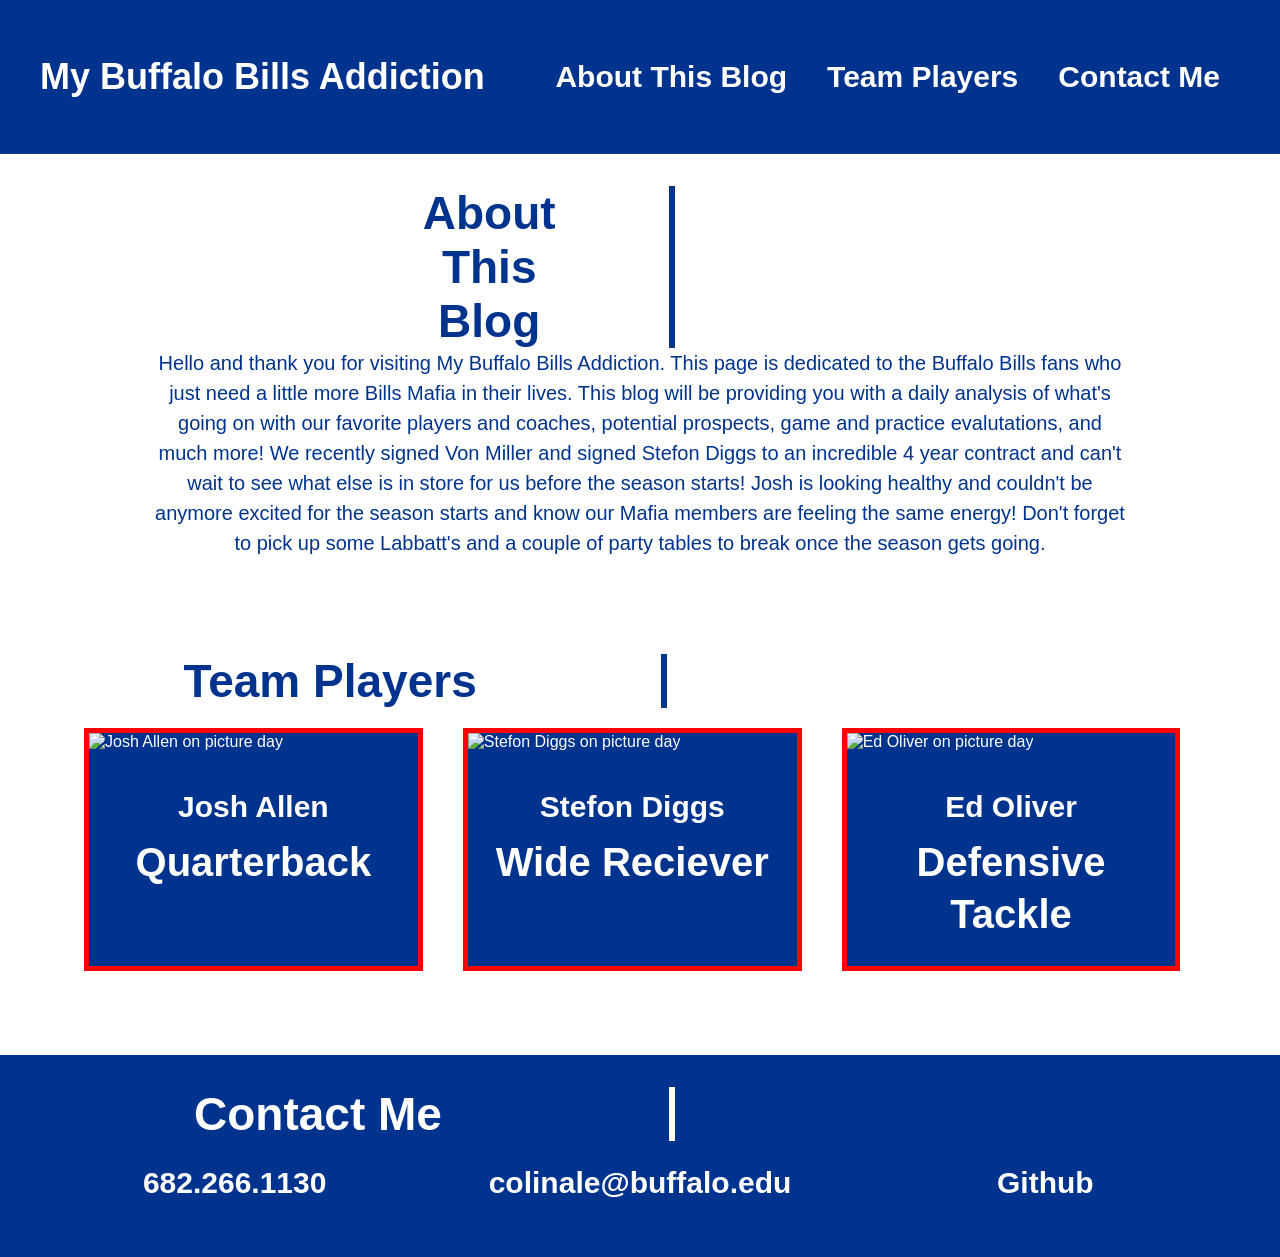
==== index.html @ 85e6dcff "working on flexbox words and image alignment" ====
<!DOCTYPE html>
<html>
  <head>
    <title>Josh Allen is the real GOAT</title>
    <meta charset="UTF-8" />
    <meta name="viewport" content="width=device-width, initial-scale=1" />
    <link rel="stylesheet" type="text/css" href="./assets/css/style.css" />
  </head>

  <body>
    <header style="display: flex; align-items: center">
      <h1>My Buffalo Bills Addiction</h1>
      <div style="margin-left: auto; display: flex">
      <h2 class="heading-elements">About This Blog</h2>
      <h2 class="heading-elements">Team Players</h2>
      <h2 class="heading-elements">Contact Me</h2>
      </div>
    </header>

    <section id="introduction" class="intro">
      <div class="flex-row">
        <h2 class="section-title primary-border">
          About This Blog
        </h2>
      </div>
      <div class="summary">
        <p>
          Hello and thank you for visiting My Buffalo Bills Addiction. This page is dedicated to the Buffalo Bills fans who
        just need a little more Bills Mafia in their lives. This blog will be providing you with a daily analysis of what's
        going on with our favorite players and coaches, potential prospects, game and practice evalutations, and much more!
        We recently signed Von Miller and signed  Stefon Diggs to an incredible 4 year contract and can't wait to see what else
        is in store for us before the season starts! Josh is looking healthy and couldn't be anymore excited for the season
        starts and know our Mafia members are feeling the same energy! Don't forget to pick up some Labbatt's and a couple of
        party tables to break once the season gets going.
        </p>
      </div>
    </section>

    <!-- "Buffalo Bills Players" -->
    <section class="wrapper">
    <section id="Team Players">
      <div class="flex-row">
        <h2 class="section-title primary-border">
          Team Players
        </h2>
      </div>

      <div class="players">
        <article class="player">
          <img src="./assets/images/Josh-Allen.webp" alt="Josh Allen on picture day" />
          <div class="player-bio">
            <h3 class="player-name">Josh Allen</h3>
            <h4 class="player-role">Quarterback</h4>
          </div>
        </article>

        <article class="player">
          <img src="./assets/images/Stefon-Diggs.webp" alt="Stefon Diggs on picture day" />
          <div class="player-bio">
            <h3 class="player-name">Stefon Diggs</h3>
            <h4 class="tplayer-role">Wide Reciever</h4>
            </div>
        </article>

        <article class="player">
          <img src="./assets/images/Ed-Oliver.webp" alt="Ed Oliver on picture day" />
          <div class="player-bio">
            <h3 class="player-name">Ed Oliver</h3>
            <h4 class="player-role">Defensive Tackle</h4>
          </div>
        </article>
      </div>
    </section>
  </section>
    <!-- Contact information at bottom of screen-->
    <section id="contact-me" class="contact">
      <div class="flex-row">
        <h2 class="section-title secondary-border">
          Contact Me
        </h2>
      </div>

    <footer></footer> 
      <div class="contact-info">
        <div>
          <h3>682.266.1130</h3>
        </div>
        <div>
          <h3>colinale@buffalo.edu</h3>
        </div>
        <div>
          <h3>Github</h3>
        </div>
      </div>
    </section>
    </footer> 
  </body>
</html>
---- assets/css/style.css ----
h1{
  font-size: 2.5rem;
  margin-bottom: 10px;
  font-size: 50px
}

h2{
  font-size: 30px;
}

h3{
  font-size: 30px;
  font-family: sans-serif;
  text-align: center;
  margin-top: 10px;
  margin-bottom: 10px;
}

header {
  padding: 40px;
  text-align: left;
  background: #00338d;
  color: #fff;
}

.heading-elements{
  margin:20px;
  justify-content: flex-end;
}

h4{
  font-size: 40px;
  text-align: center;
}

:root {
  --primary-color: #fff;
  --secondary-color: #00338d;
  --tertiary-color: #00338d;
}

* {
  box-sizing: border-box;
  margin: 0;
  padding: 0;
}

body {
  font-family: sans-serif;
}

header h1 {
  font-weight: bold;
  margin: 0;
  font-size: 36px;
  color: white;
}

section {
  padding: 32px;
}

#introduction{
  display: flex;
  flex-wrap: wrap;
  justify-content: center;
}

.wrapper{
  display: flex;
  flex-wrap:wrap;
}

.summary{
  flex-grow: 1;
}
.section-title {
  font-size: 46px;
    border-right: 6px solid;
    color: #00338D;
    padding-right: 100px;
    text-align: center;
    margin: 0 35px;
    width: 50%;
}

.intro p {
  line-height: 1.5;
  color: #00338D;
  width: 80%;
  margin: 0 auto;
  font-size: 20px;
  text-align: center;
}

.players {
  width: 100%;
  margin: 0 auto;
  flex-grow: 1;
  display: flex;
  flex-wrap: wrap;
  justify-content: space-around;
}

.player {
  margin: 20px;
  flex: 1;
  background: var(--secondary-color);
  color: var(--primary-color);
  border: solid red 5px;
}

.player img {
  width: 100%;
}

.player-bio {
  padding: 26px;
  line-height: 1.3;
}

.player-bio h3 {
  font-size: 30px;
}

.contact {
  background: #00338D;
}

.contact h2 {
  color: white;
}

.contact-info {
  display: flex;
  justify-content: space-between;
  flex-wrap: wrap;
}

.contact-info > * {
  flex: 1;
  margin: 15px;
}

.contact-info div {
  color: white;
}

@media screen and (max-width: 980px) {
  header {
    padding-bottom: 0;
    justify-content: center;
    position: relative;
  }

  header h1 {
    width: 100%;
    text-align: center;
  }
}

/* Tablet Screen Size */
@media screen and (max-width: 768px) {
  section {
    padding: 30px 15px;
  }
  .section-title{
    border-right: 0px;
    border-bottom: 6px solid;
    padding-bottom: 100px;
    margin: 35px 0px;
    width: 100%;
    padding-right: 0px;
  }
}

/* Phone screen size */
@media screen and (max-width: 575px) {
  .hero-form button {
    width: 100%;
  }

  .section-title {
    width: 95%;
  }

  .intro p {
    width: 100%;
  }

  .trainer {
    flex: 0 100%;
  }

  .contact-info > * {
    flex: 0 100%;
  }
}
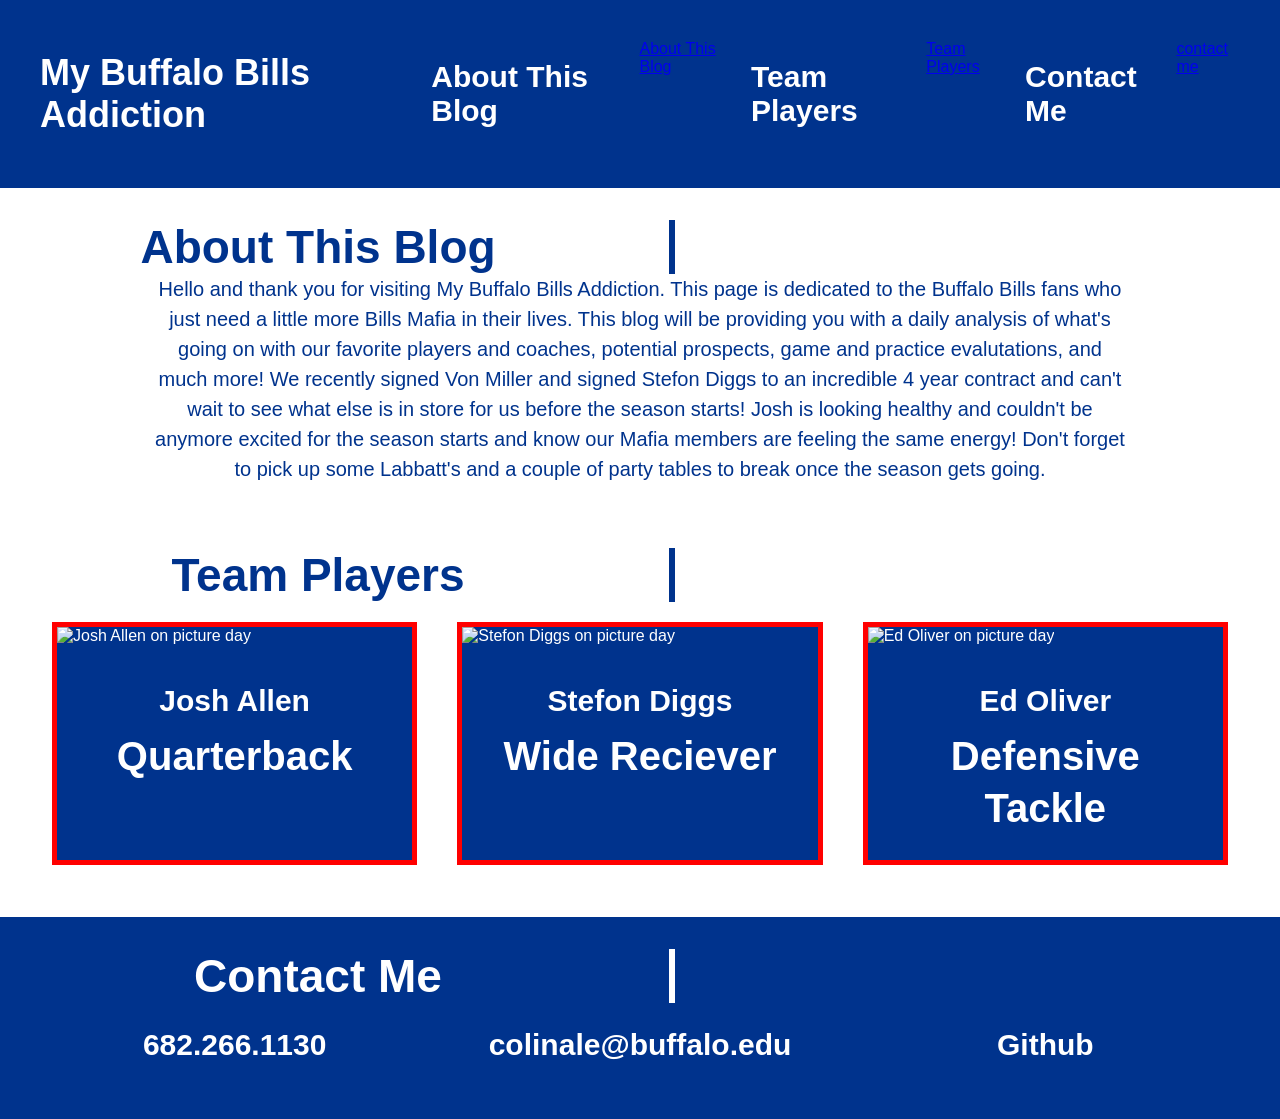
==== commit e605eb44: "updating url links" ====
--- a/index.html
+++ b/index.html
@@ -8,22 +8,26 @@
   </head>
 
   <body>
+    <!-- Header -->
     <header style="display: flex; align-items: center">
       <h1>My Buffalo Bills Addiction</h1>
       <div style="margin-left: auto; display: flex">
       <h2 class="heading-elements">About This Blog</h2>
+        <a href="about-this-blog">About This Blog</a>
       <h2 class="heading-elements">Team Players</h2>
+        <a href="team-players">Team Players</a>
       <h2 class="heading-elements">Contact Me</h2>
+        <a href="contact-me">contact me</a>
       </div>
     </header>
 
-    <section id="introduction" class="intro">
+    <section id="about-this-blog" class="intro">
       <div class="flex-row">
         <h2 class="section-title primary-border">
           About This Blog
         </h2>
       </div>
-      <div class="summary">
+      <div class="flex-row">
         <p>
           Hello and thank you for visiting My Buffalo Bills Addiction. This page is dedicated to the Buffalo Bills fans who
         just need a little more Bills Mafia in their lives. This blog will be providing you with a daily analysis of what's
@@ -35,10 +39,10 @@
         </p>
       </div>
     </section>
+    <!-- end "what we do" -->
 
     <!-- "Buffalo Bills Players" -->
-    <section class="wrapper">
-    <section id="Team Players">
+    <section id="team-players">
       <div class="flex-row">
         <h2 class="section-title primary-border">
           Team Players
@@ -60,7 +64,7 @@
             <h3 class="player-name">Stefon Diggs</h3>
             <h4 class="tplayer-role">Wide Reciever</h4>
             </div>
-        </article>
+          </article>
 
         <article class="player">
           <img src="./assets/images/Ed-Oliver.webp" alt="Ed Oliver on picture day" />
@@ -71,8 +75,7 @@
         </article>
       </div>
     </section>
-  </section>
-    <!-- Contact information at bottom of screen-->
+
     <section id="contact-me" class="contact">
       <div class="flex-row">
         <h2 class="section-title secondary-border">
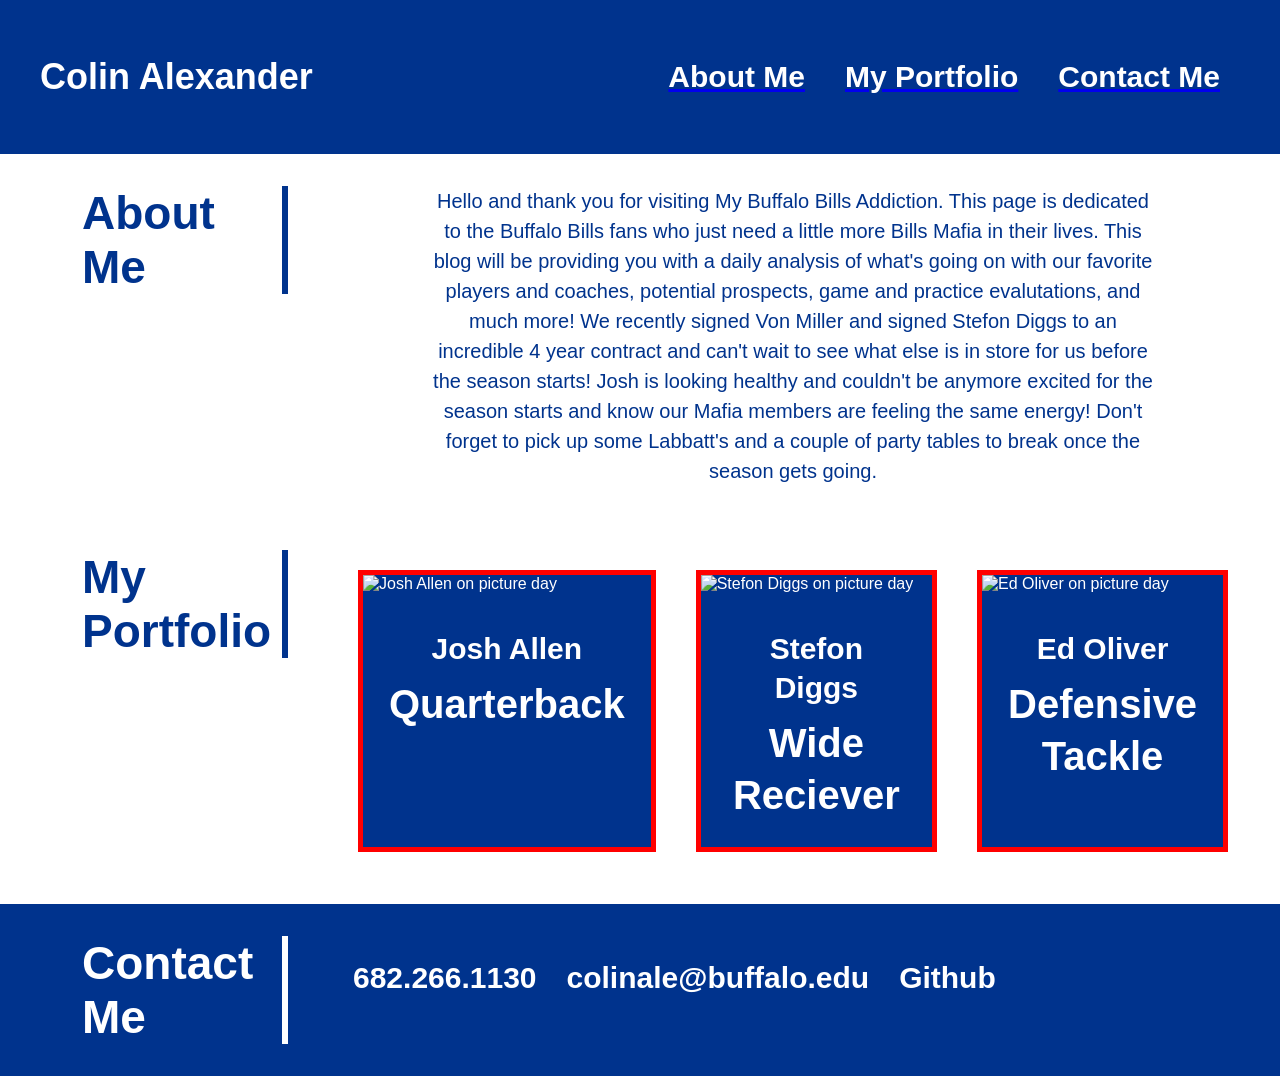
==== commit b22be732: "updated text alignment of subheadings and added hyperlinks" ====
--- a/index.html
+++ b/index.html
@@ -1,7 +1,7 @@
 <!DOCTYPE html>
 <html>
   <head>
-    <title>Josh Allen is the real GOAT</title>
+    <title>Welcome to my portfolio</title>
     <meta charset="UTF-8" />
     <meta name="viewport" content="width=device-width, initial-scale=1" />
     <link rel="stylesheet" type="text/css" href="./assets/css/style.css" />
@@ -10,24 +10,21 @@
   <body>
     <!-- Header -->
     <header style="display: flex; align-items: center">
-      <h1>My Buffalo Bills Addiction</h1>
+      <h1>Colin Alexander</h1>
       <div style="margin-left: auto; display: flex">
-      <h2 class="heading-elements">About This Blog</h2>
-        <a href="about-this-blog">About This Blog</a>
-      <h2 class="heading-elements">Team Players</h2>
-        <a href="team-players">Team Players</a>
-      <h2 class="heading-elements">Contact Me</h2>
-        <a href="contact-me">contact me</a>
+        <a href="#about-this-blog"> <h2 class="heading-elements">About Me</h2></a>
+        <a href="#team-players"> <h2 class="heading-elements">My Portfolio</h2></a>
+        <a href="#contact-me"> <h2 class="heading-elements">Contact Me</h2></a>
       </div>
     </header>
 
     <section id="about-this-blog" class="intro">
-      <div class="flex-row">
+      <div class="flex-col">
         <h2 class="section-title primary-border">
-          About This Blog
+          About Me
         </h2>
       </div>
-      <div class="flex-row">
+      <div class="flex-col">
         <p>
           Hello and thank you for visiting My Buffalo Bills Addiction. This page is dedicated to the Buffalo Bills fans who
         just need a little more Bills Mafia in their lives. This blog will be providing you with a daily analysis of what's
@@ -42,10 +39,10 @@
     <!-- end "what we do" -->
 
     <!-- "Buffalo Bills Players" -->
-    <section id="team-players">
-      <div class="flex-row">
+    <section id="team-players" class="intro">
+      <div class="flex-col">
         <h2 class="section-title primary-border">
-          Team Players
+          My Portfolio
         </h2>
       </div>
 
@@ -77,7 +74,7 @@
     </section>
 
     <section id="contact-me" class="contact">
-      <div class="flex-row">
+      <div class="flex-col">
         <h2 class="section-title secondary-border">
           Contact Me
         </h2>
--- a/assets/css/style.css
+++ b/assets/css/style.css
@@ -1,3 +1,8 @@
+/*  section intro */
+.intro{
+  display: flex;
+}
+
 h1{
   font-size: 2.5rem;
   margin-bottom: 10px;
@@ -16,6 +21,7 @@
   margin-bottom: 10px;
 }
 
+/* header start */
 header {
   padding: 40px;
   text-align: left;
@@ -26,8 +32,10 @@
 .heading-elements{
   margin:20px;
   justify-content: flex-end;
-}
-
+  color: white
+}
+
+/* header end */
 h4{
   font-size: 40px;
   text-align: center;
@@ -78,10 +86,9 @@
   font-size: 46px;
     border-right: 6px solid;
     color: #00338D;
-    padding-right: 100px;
-    text-align: center;
-    margin: 0 35px;
-    width: 50%;
+    padding-right: 200px;
+    margin: 0 50px;
+    width: 200px;
 }
 
 .intro p {
@@ -125,6 +132,7 @@
 
 .contact {
   background: #00338D;
+  display: flex
 }
 
 .contact h2 {
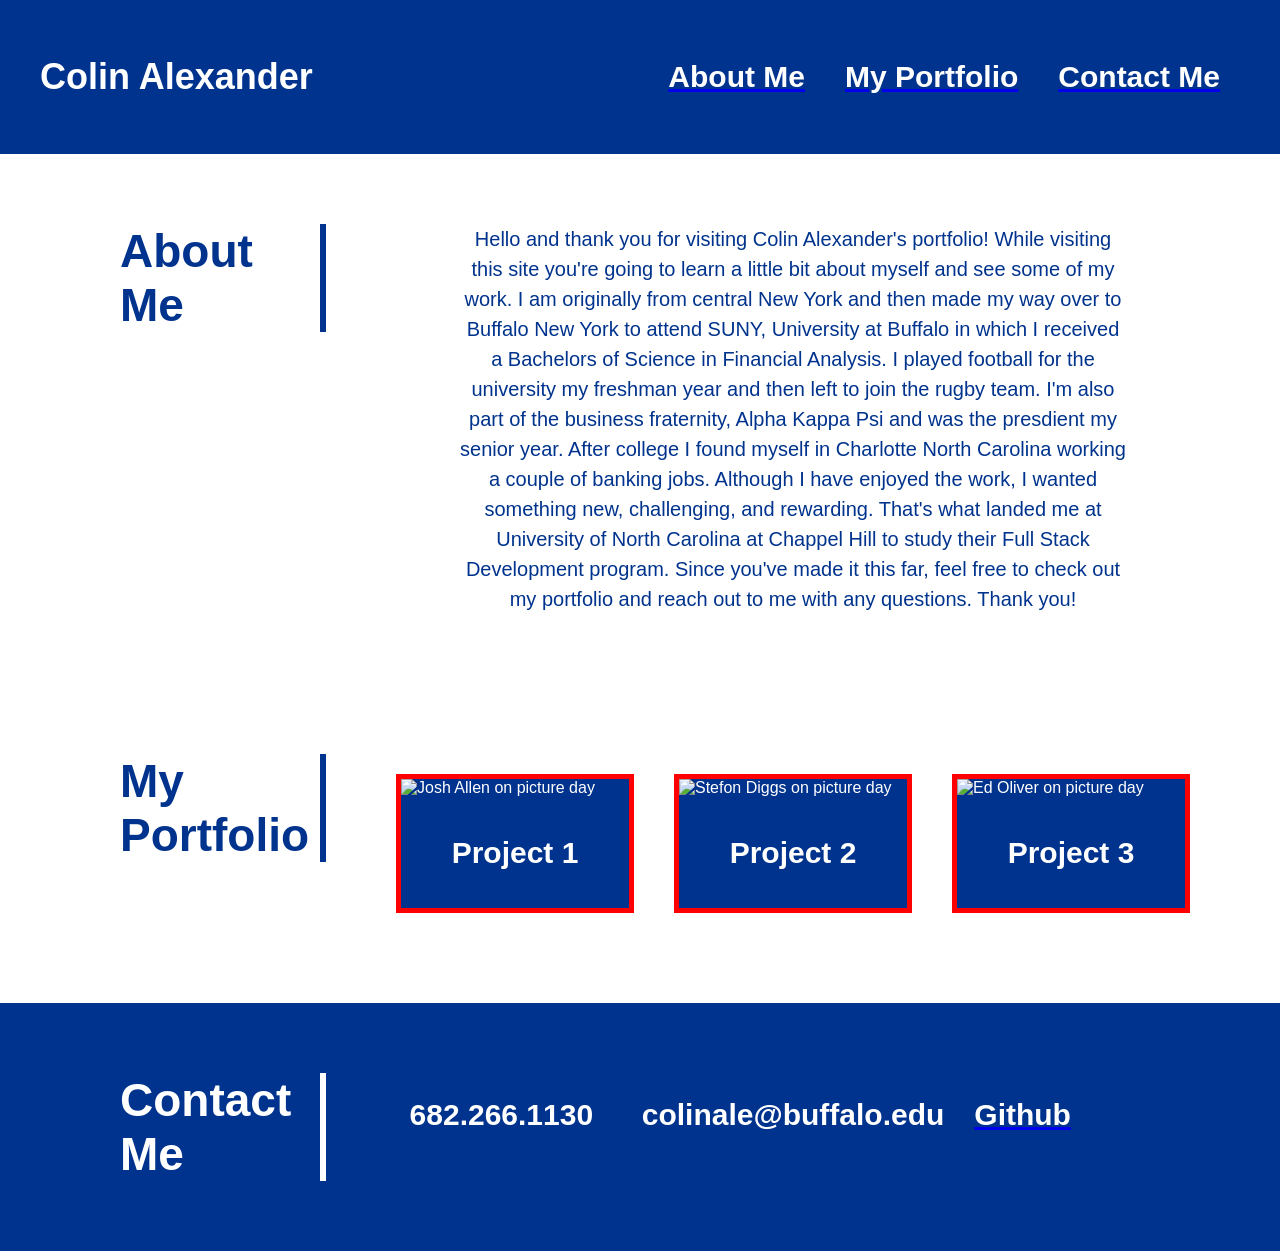
==== commit b4508ce6: "changed images" ====
--- a/index.html
+++ b/index.html
@@ -26,13 +26,15 @@
       </div>
       <div class="flex-col">
         <p>
-          Hello and thank you for visiting My Buffalo Bills Addiction. This page is dedicated to the Buffalo Bills fans who
-        just need a little more Bills Mafia in their lives. This blog will be providing you with a daily analysis of what's
-        going on with our favorite players and coaches, potential prospects, game and practice evalutations, and much more!
-        We recently signed Von Miller and signed  Stefon Diggs to an incredible 4 year contract and can't wait to see what else
-        is in store for us before the season starts! Josh is looking healthy and couldn't be anymore excited for the season
-        starts and know our Mafia members are feeling the same energy! Don't forget to pick up some Labbatt's and a couple of
-        party tables to break once the season gets going.
+          Hello and thank you for visiting Colin Alexander's portfolio! While visiting this site you're going to learn a little bit 
+          about myself and see some of my work. I am originally from central New York and then made my way over to Buffalo New York
+          to attend SUNY, University at Buffalo in which I received a Bachelors of Science in Financial Analysis. I played football
+          for the university my freshman year and then left to join the rugby team. I'm also part of the business fraternity, Alpha
+          Kappa Psi and was the presdient my senior year. After college I found myself in Charlotte North Carolina working a couple of
+          banking jobs. Although I have enjoyed the work, I wanted something new, challenging, and rewarding. That's what landed me
+          at University of North Carolina at Chappel Hill to study their Full Stack Development program. Since you've made it this far,
+          feel free to check out my portfolio and reach out to me with any questions. Thank you!
+
         </p>
       </div>
     </section>
@@ -48,26 +50,23 @@
 
       <div class="players">
         <article class="player">
-          <img src="./assets/images/Josh-Allen.webp" alt="Josh Allen on picture day" />
+          <img src="./assets/images/blue-image.webp" alt="Josh Allen on picture day" />
           <div class="player-bio">
-            <h3 class="player-name">Josh Allen</h3>
-            <h4 class="player-role">Quarterback</h4>
+            <h3 class="player-name">Project 1</h3>
           </div>
         </article>
 
         <article class="player">
-          <img src="./assets/images/Stefon-Diggs.webp" alt="Stefon Diggs on picture day" />
+          <img src="./assets/images/flame-picture.jpeg" alt="Stefon Diggs on picture day" />
           <div class="player-bio">
-            <h3 class="player-name">Stefon Diggs</h3>
-            <h4 class="tplayer-role">Wide Reciever</h4>
+            <h3 class="player-name">Project 2</h3>
             </div>
           </article>
 
         <article class="player">
-          <img src="./assets/images/Ed-Oliver.webp" alt="Ed Oliver on picture day" />
+          <img src="./assets/images/green-image.webp" alt="Ed Oliver on picture day" />
           <div class="player-bio">
-            <h3 class="player-name">Ed Oliver</h3>
-            <h4 class="player-role">Defensive Tackle</h4>
+            <h3 class="player-name">Project 3</h3>
           </div>
         </article>
       </div>
@@ -80,7 +79,7 @@
         </h2>
       </div>
 
-    <footer></footer> 
+    <footer>
       <div class="contact-info">
         <div>
           <h3>682.266.1130</h3>
@@ -89,10 +88,10 @@
           <h3>colinale@buffalo.edu</h3>
         </div>
         <div>
-          <h3>Github</h3>
+          <a href="https://github.com/colinale?tab=repositories"><h3 class="contact-info">Github</h3></a>
         </div>
       </div>
-    </section>
-    </footer> 
+    </footer>
+  </section>
   </body>
 </html>
--- a/assets/css/style.css
+++ b/assets/css/style.css
@@ -65,7 +65,7 @@
 }
 
 section {
-  padding: 32px;
+  padding: 70px;
 }
 
 #introduction{
@@ -143,6 +143,7 @@
   display: flex;
   justify-content: space-between;
   flex-wrap: wrap;
+  color: white;
 }
 
 .contact-info > * {
@@ -205,3 +206,6 @@
   }
 }
 
+footer{
+  width:100vw;
+}
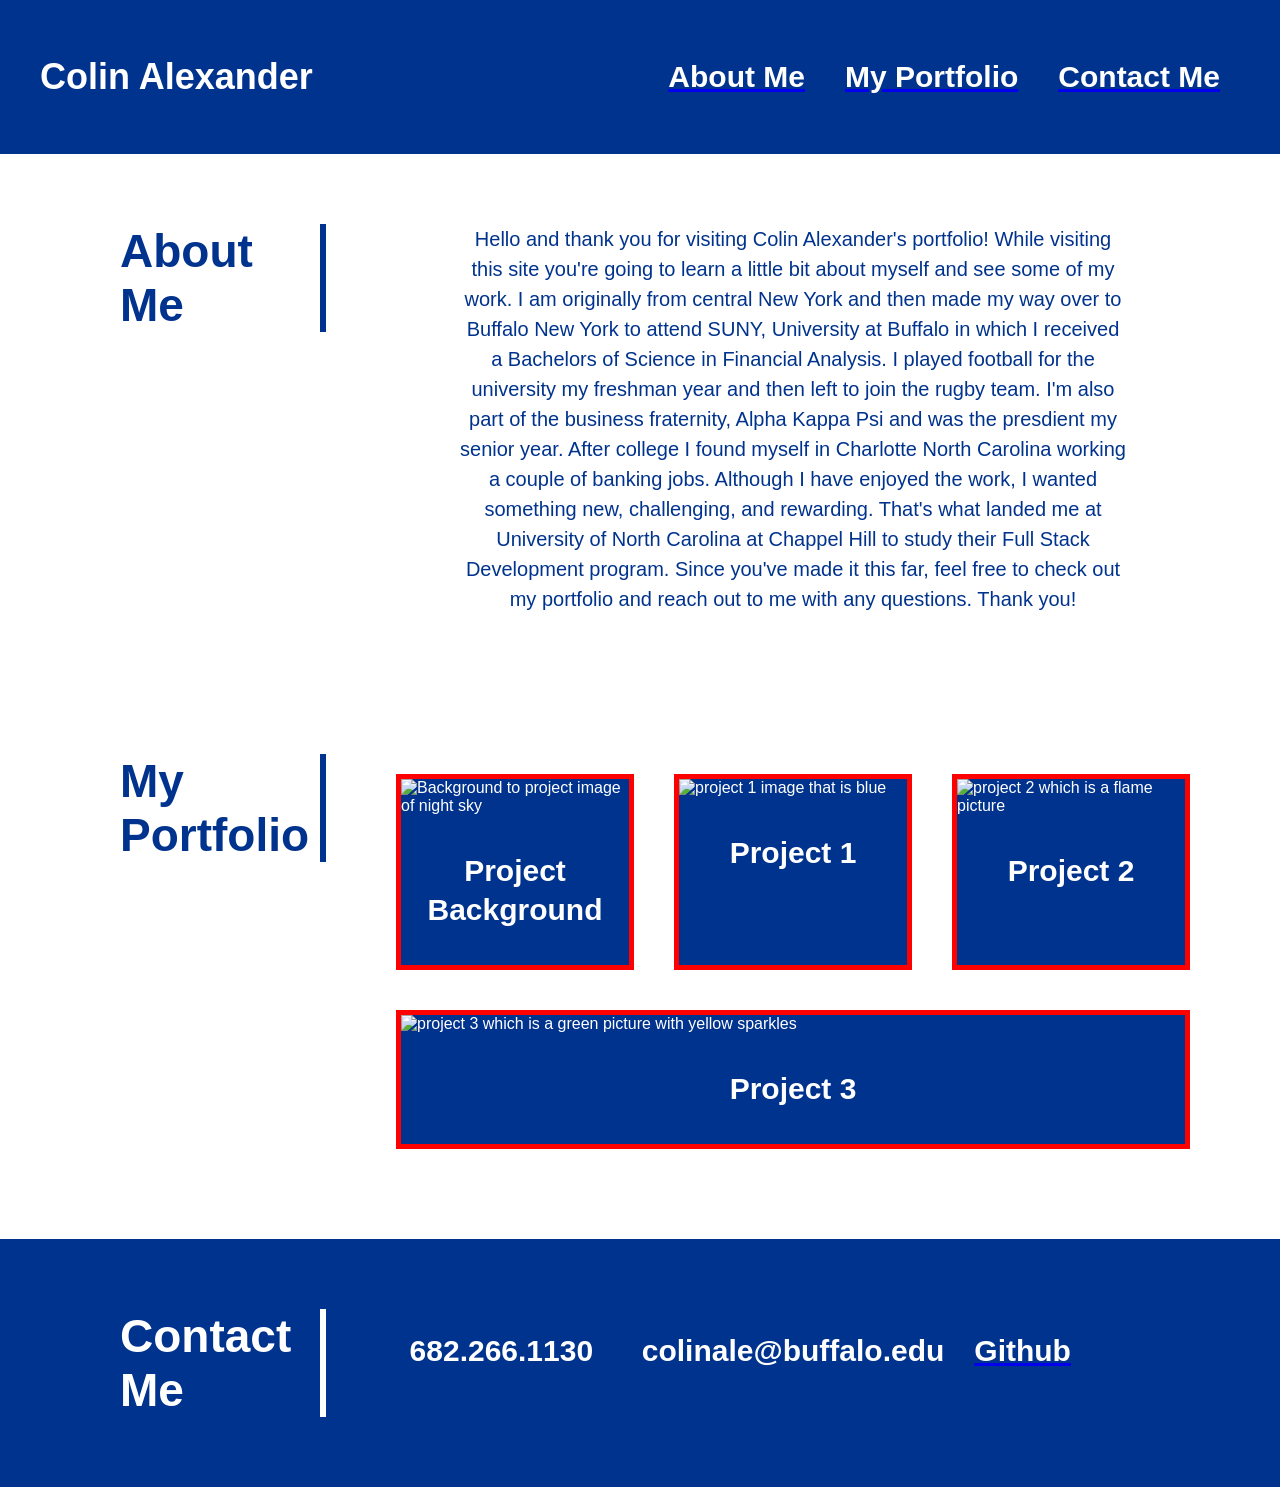
==== commit f5c75f62: "flexing images" ====
--- a/index.html
+++ b/index.html
@@ -49,22 +49,29 @@
       </div>
 
       <div class="players">
+        <article class="background-image">
+          <img src="./assets/images/main-wallpaper.png" alt="Background to project image of night sky" />
+          <div class="player-bio">
+            <h3 class="player-name">Project Background</h3>
+          </div>
+        </article>
+
         <article class="player">
-          <img src="./assets/images/blue-image.webp" alt="Josh Allen on picture day" />
+          <img src="./assets/images/blue-image.webp" alt="project 1 image that is blue" />
           <div class="player-bio">
             <h3 class="player-name">Project 1</h3>
           </div>
         </article>
 
         <article class="player">
-          <img src="./assets/images/flame-picture.jpeg" alt="Stefon Diggs on picture day" />
+          <img src="./assets/images/flame-picture.jpeg" alt="project 2 which is a flame picture" />
           <div class="player-bio">
             <h3 class="player-name">Project 2</h3>
             </div>
           </article>
 
         <article class="player">
-          <img src="./assets/images/green-image.webp" alt="Ed Oliver on picture day" />
+          <img src="./assets/images/green-image.webp" alt="project 3 which is a green picture with yellow sparkles" />
           <div class="player-bio">
             <h3 class="player-name">Project 3</h3>
           </div>
--- a/assets/css/style.css
+++ b/assets/css/style.css
@@ -100,6 +100,23 @@
   text-align: center;
 }
 
+.background-image{
+  width:auto;
+  margin: 0 auto;
+  flex-grow: 1;
+  display: flex;
+  flex-wrap: wrap;
+  justify-content: space-around;
+}
+
+.background-image{
+  margin: 20px;
+  flex: 1;
+  background: #00338D;
+  color: white;
+  border:solid red 5px;
+}
+
 .players {
   width: 100%;
   margin: 0 auto;
@@ -112,8 +129,8 @@
 .player {
   margin: 20px;
   flex: 1;
-  background: var(--secondary-color);
-  color: var(--primary-color);
+  background: #00338d;
+  color: white;
   border: solid red 5px;
 }
 
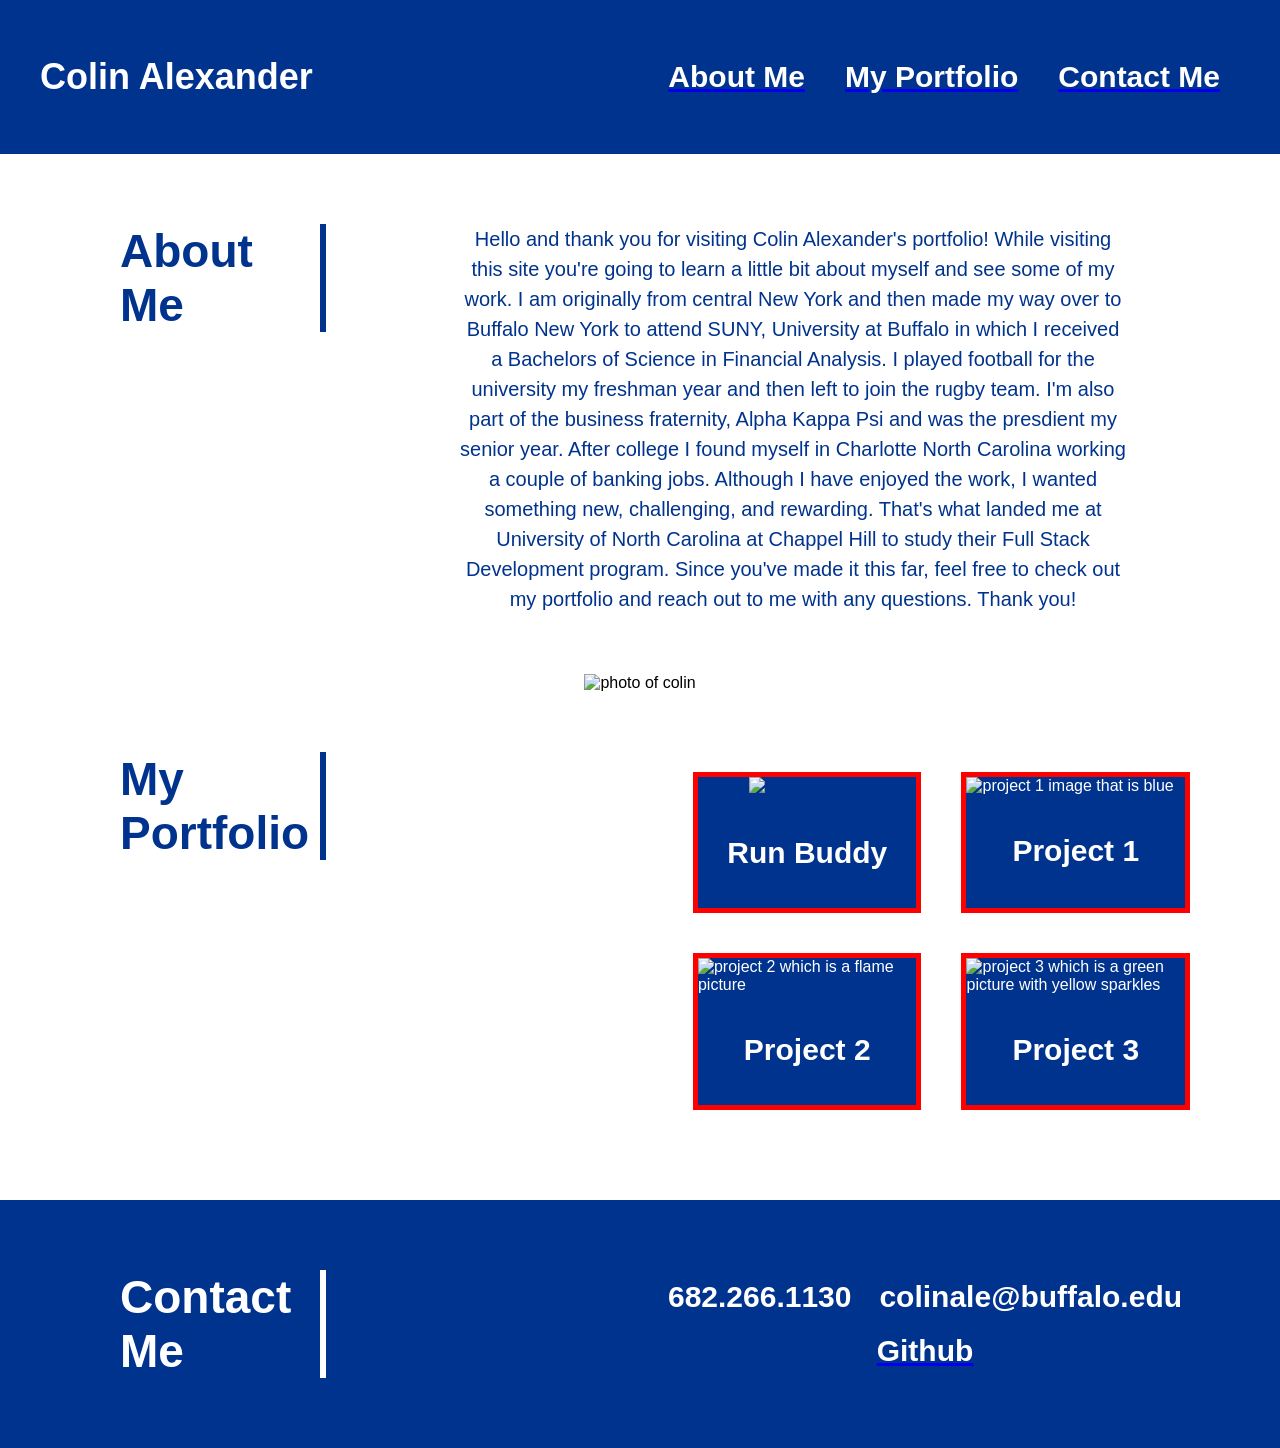
==== commit 82e7ac2d: "Added run buddy link and self picture" ====
--- a/index.html
+++ b/index.html
@@ -18,13 +18,14 @@
       </div>
     </header>
 
+    <!-- This section is about this blog where it talks about who I am-->
     <section id="about-this-blog" class="intro">
-      <div class="flex-col">
+      <div class="flex">
         <h2 class="section-title primary-border">
           About Me
         </h2>
       </div>
-      <div class="flex-col">
+      <div class="flex">
         <p>
           Hello and thank you for visiting Colin Alexander's portfolio! While visiting this site you're going to learn a little bit 
           about myself and see some of my work. I am originally from central New York and then made my way over to Buffalo New York
@@ -34,13 +35,16 @@
           banking jobs. Although I have enjoyed the work, I wanted something new, challenging, and rewarding. That's what landed me
           at University of North Carolina at Chappel Hill to study their Full Stack Development program. Since you've made it this far,
           feel free to check out my portfolio and reach out to me with any questions. Thank you!
-
         </p>
+      </section>
+        <section class="colin-picture">
+          <img src="./assets/images/Photo649545095447_inner_58-66-714-66-58-945-714-945.jpg" alt="photo of colin" />
+        </div>
       </div>
     </section>
-    <!-- end "what we do" -->
+    <!-- end of about me section -->
 
-    <!-- "Buffalo Bills Players" -->
+    <!-- This section is about my portfolio and projects -->
     <section id="team-players" class="intro">
       <div class="flex-col">
         <h2 class="section-title primary-border">
@@ -50,12 +54,12 @@
 
       <div class="players">
         <article class="background-image">
-          <img src="./assets/images/main-wallpaper.png" alt="Background to project image of night sky" />
+          <a href="https://github.com/colinale/run-buddy"><img src="./assets/images/run-buddy.jpg"></a> 
+            <div alt="run buddy project"></div>
           <div class="player-bio">
-            <h3 class="player-name">Project Background</h3>
+            <h3 class="player-name">Run Buddy</h3>
           </div>
         </article>
-
         <article class="player">
           <img src="./assets/images/blue-image.webp" alt="project 1 image that is blue" />
           <div class="player-bio">
@@ -78,7 +82,10 @@
         </article>
       </div>
     </section>
+    <!-- This concludes my portfolio section-->
 
+  
+    <!-- How to contact me-->
     <section id="contact-me" class="contact">
       <div class="flex-col">
         <h2 class="section-title secondary-border">
@@ -101,4 +108,5 @@
     </footer>
   </section>
   </body>
-</html>+</html>
+    <!-- end of website-->
--- a/assets/css/style.css
+++ b/assets/css/style.css
@@ -36,23 +36,15 @@
 }
 
 /* header end */
-h4{
-  font-size: 40px;
-  text-align: center;
-}
-
-:root {
-  --primary-color: #fff;
-  --secondary-color: #00338d;
-  --tertiary-color: #00338d;
-}
-
+
+/*border work*/
 * {
   box-sizing: border-box;
   margin: 0;
   padding: 0;
 }
 
+/*font work*/
 body {
   font-family: sans-serif;
 }
@@ -68,17 +60,7 @@
   padding: 70px;
 }
 
-#introduction{
-  display: flex;
-  flex-wrap: wrap;
-  justify-content: center;
-}
-
-.wrapper{
-  display: flex;
-  flex-wrap:wrap;
-}
-
+/*Positioning*/
 .summary{
   flex-grow: 1;
 }
@@ -100,6 +82,7 @@
   text-align: center;
 }
 
+/*Images*/
 .background-image{
   width:auto;
   margin: 0 auto;
@@ -117,6 +100,23 @@
   border:solid red 5px;
 }
 
+.team-players{
+width: 100vw;
+}
+
+.flex-col{
+  width: 100vw;
+}
+
+.colin-picture{
+  width: 100%;
+  margin: -80px auto;
+  flex-grow: 1;
+  display: flex;
+  flex-wrap: wrap;
+  justify-content: space-around;
+}
+
 .players {
   width: 100%;
   margin: 0 auto;
@@ -149,7 +149,8 @@
 
 .contact {
   background: #00338D;
-  display: flex
+  display: flex;
+  justify-content: space-evenly;
 }
 
 .contact h2 {
@@ -158,19 +159,19 @@
 
 .contact-info {
   display: flex;
-  justify-content: space-between;
-  flex-wrap: wrap;
-  color: white;
-}
-
-.contact-info > * {
+  flex-wrap: wrap;
+  color: white;
+  justify-content: space-evenly;
+}
+
+/* .contact-info > * {
   flex: 1;
   margin: 15px;
-}
-
-.contact-info div {
-  color: white;
-}
+} */
+
+/* .contact-info div {
+  color: white;
+} */
 
 @media screen and (max-width: 980px) {
   header {
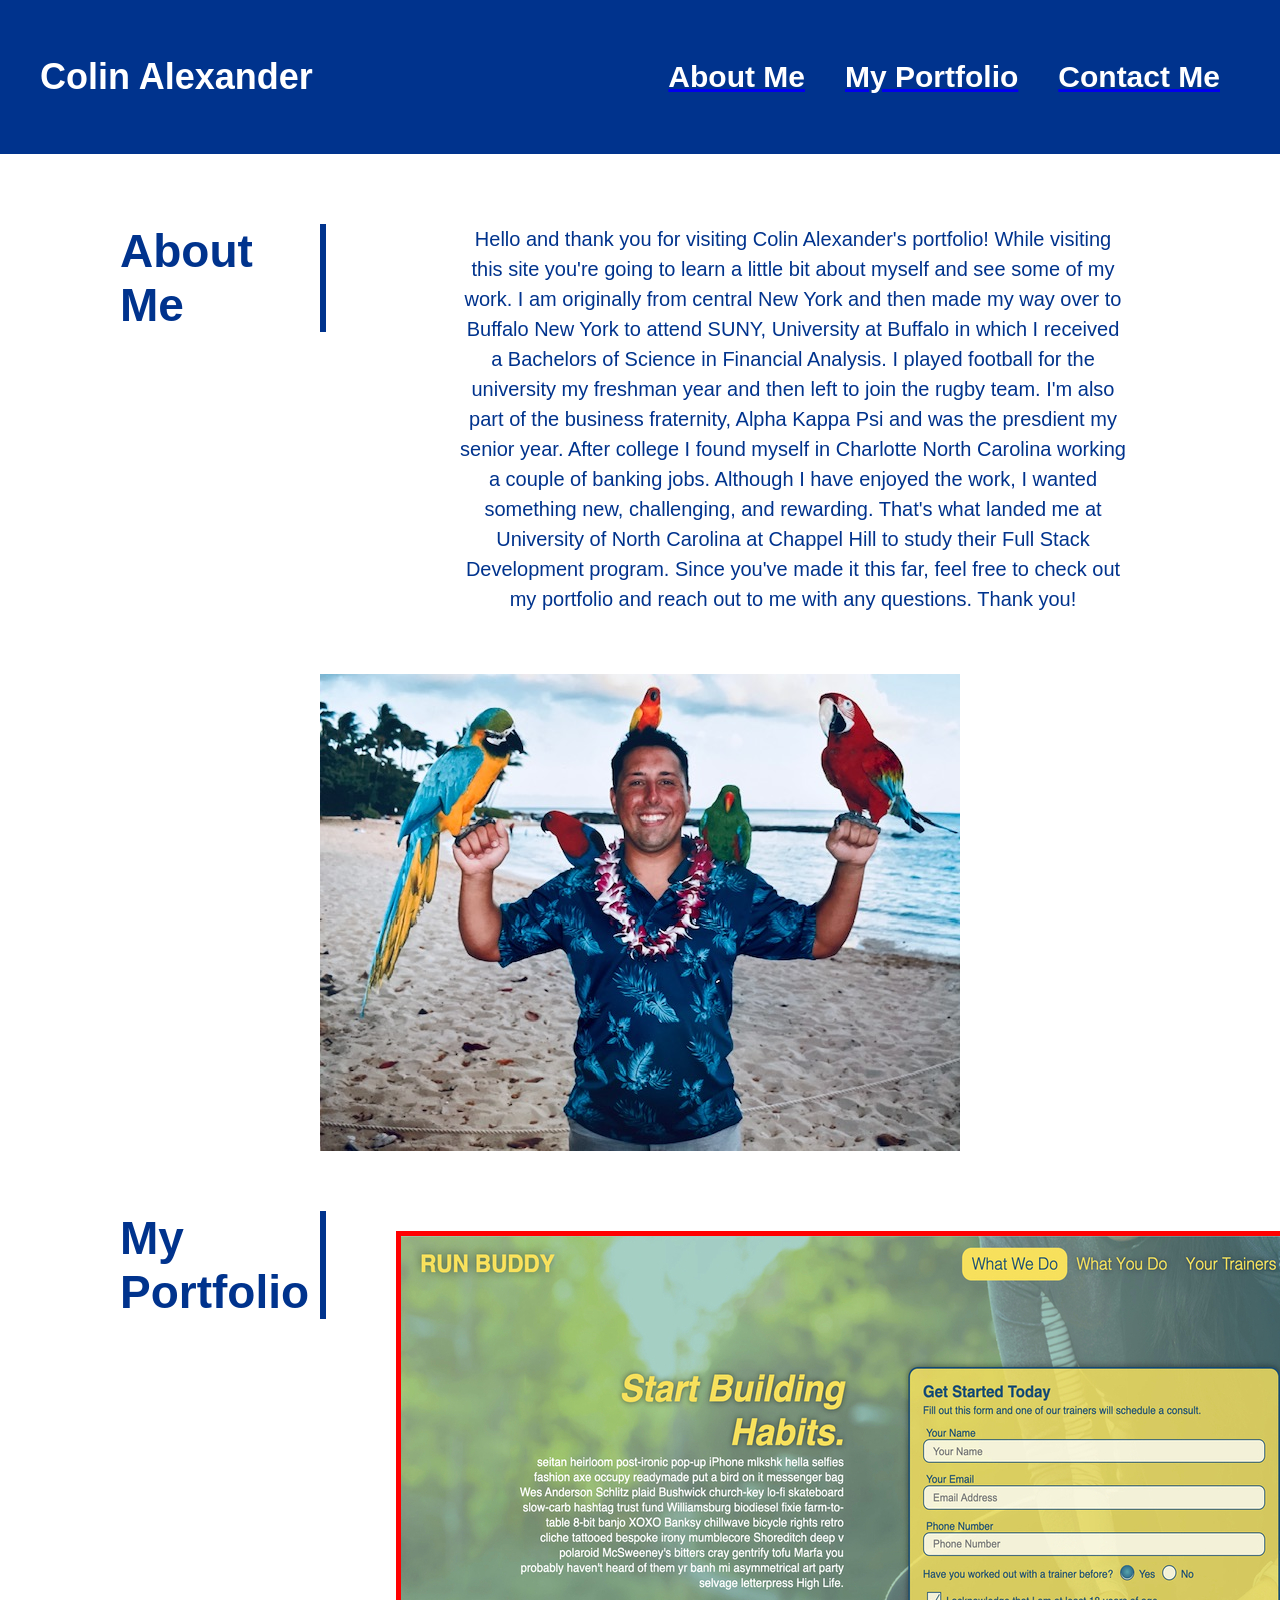
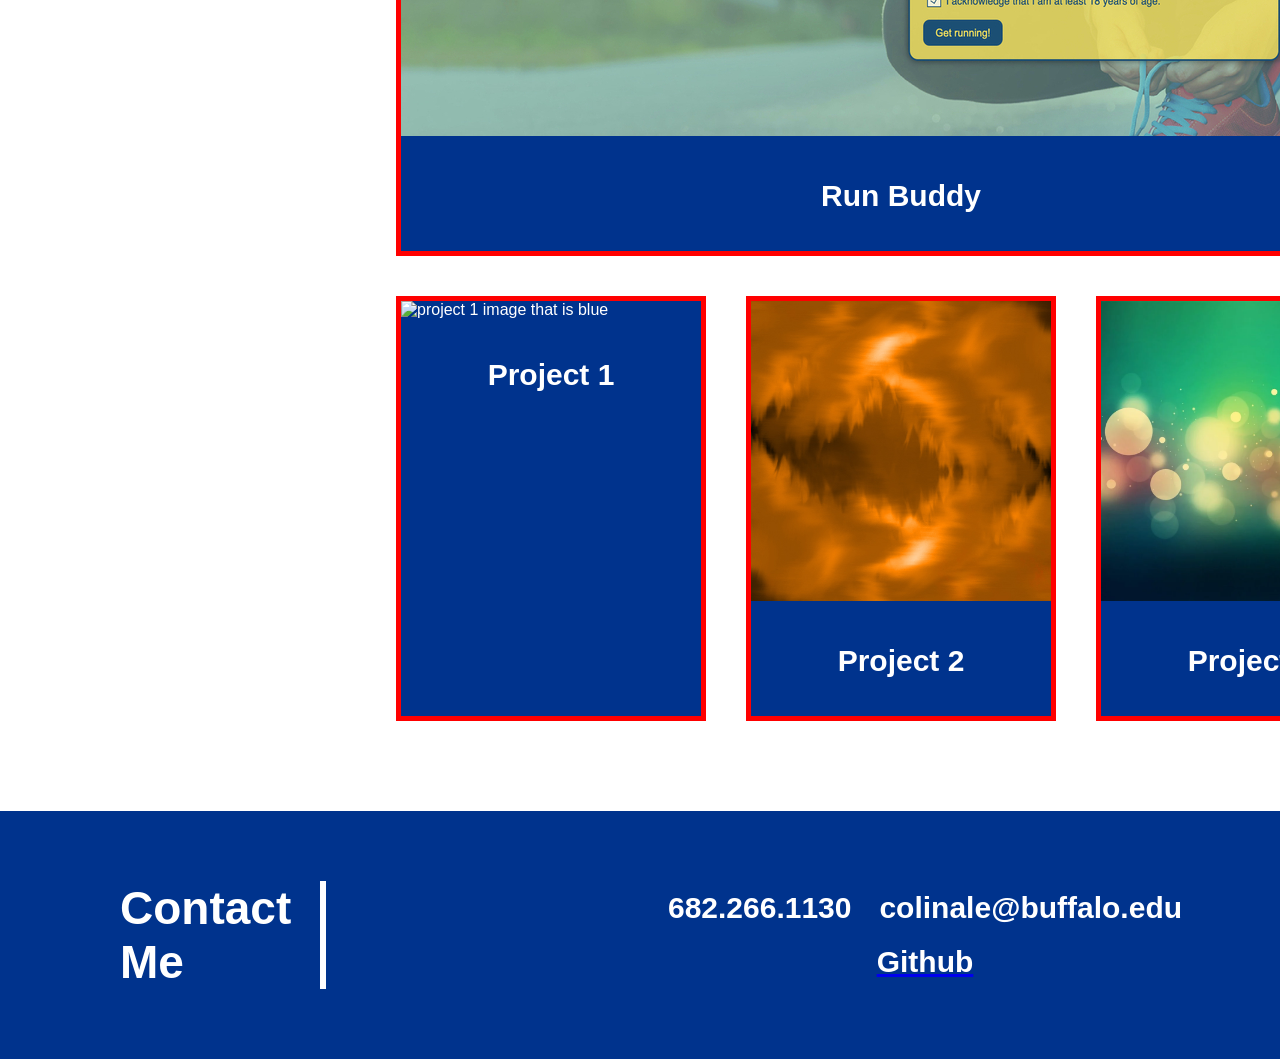
==== commit ae1c6b4c: "adjust images to Images" ====
--- a/index.html
+++ b/index.html
@@ -38,7 +38,7 @@
         </p>
       </section>
         <section class="colin-picture">
-          <img src="./assets/images/Photo649545095447_inner_58-66-714-66-58-945-714-945.jpg" alt="photo of colin" />
+          <img src="./assets/Images/Photo649545095447_inner_58-66-714-66-58-945-714-945.jpg" alt="photo of colin" />
         </div>
       </div>
     </section>
@@ -54,28 +54,28 @@
 
       <div class="players">
         <article class="background-image">
-          <a href="https://github.com/colinale/run-buddy"><img src="./assets/images/run-buddy.jpg"></a> 
+          <a href="https://github.com/colinale/run-buddy"><img src="./assets/Images/run-buddy.jpg"></a> 
             <div alt="run buddy project"></div>
           <div class="player-bio">
             <h3 class="player-name">Run Buddy</h3>
           </div>
         </article>
         <article class="player">
-          <img src="./assets/images/blue-image.webp" alt="project 1 image that is blue" />
+          <img src="./assets/Images/blue-Image.webp" alt="project 1 image that is blue" />
           <div class="player-bio">
             <h3 class="player-name">Project 1</h3>
           </div>
         </article>
 
         <article class="player">
-          <img src="./assets/images/flame-picture.jpeg" alt="project 2 which is a flame picture" />
+          <img src="./assets/Images/flame-picture.jpeg" alt="project 2 which is a flame picture" />
           <div class="player-bio">
             <h3 class="player-name">Project 2</h3>
             </div>
           </article>
 
         <article class="player">
-          <img src="./assets/images/green-image.webp" alt="project 3 which is a green picture with yellow sparkles" />
+          <img src="./assets/Images/green-image.webp" alt="project 3 which is a green picture with yellow sparkles" />
           <div class="player-bio">
             <h3 class="player-name">Project 3</h3>
           </div>
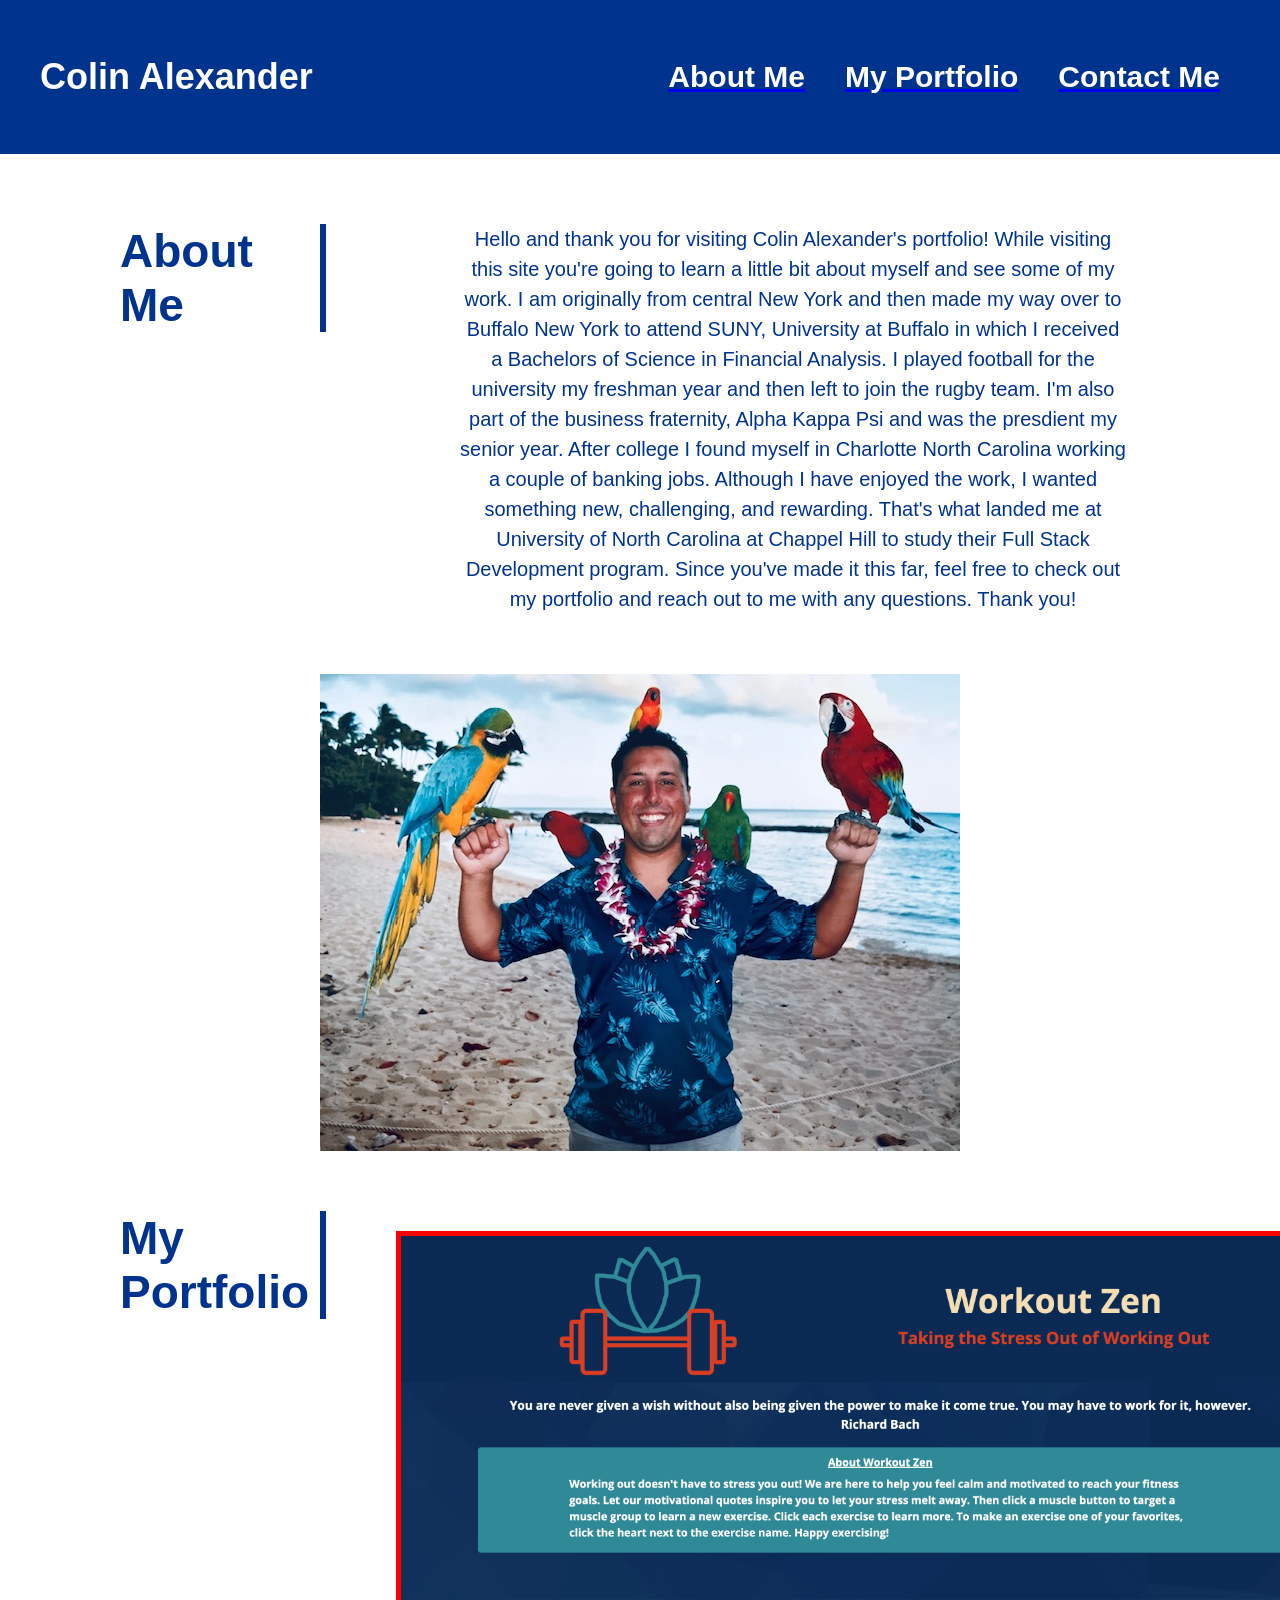
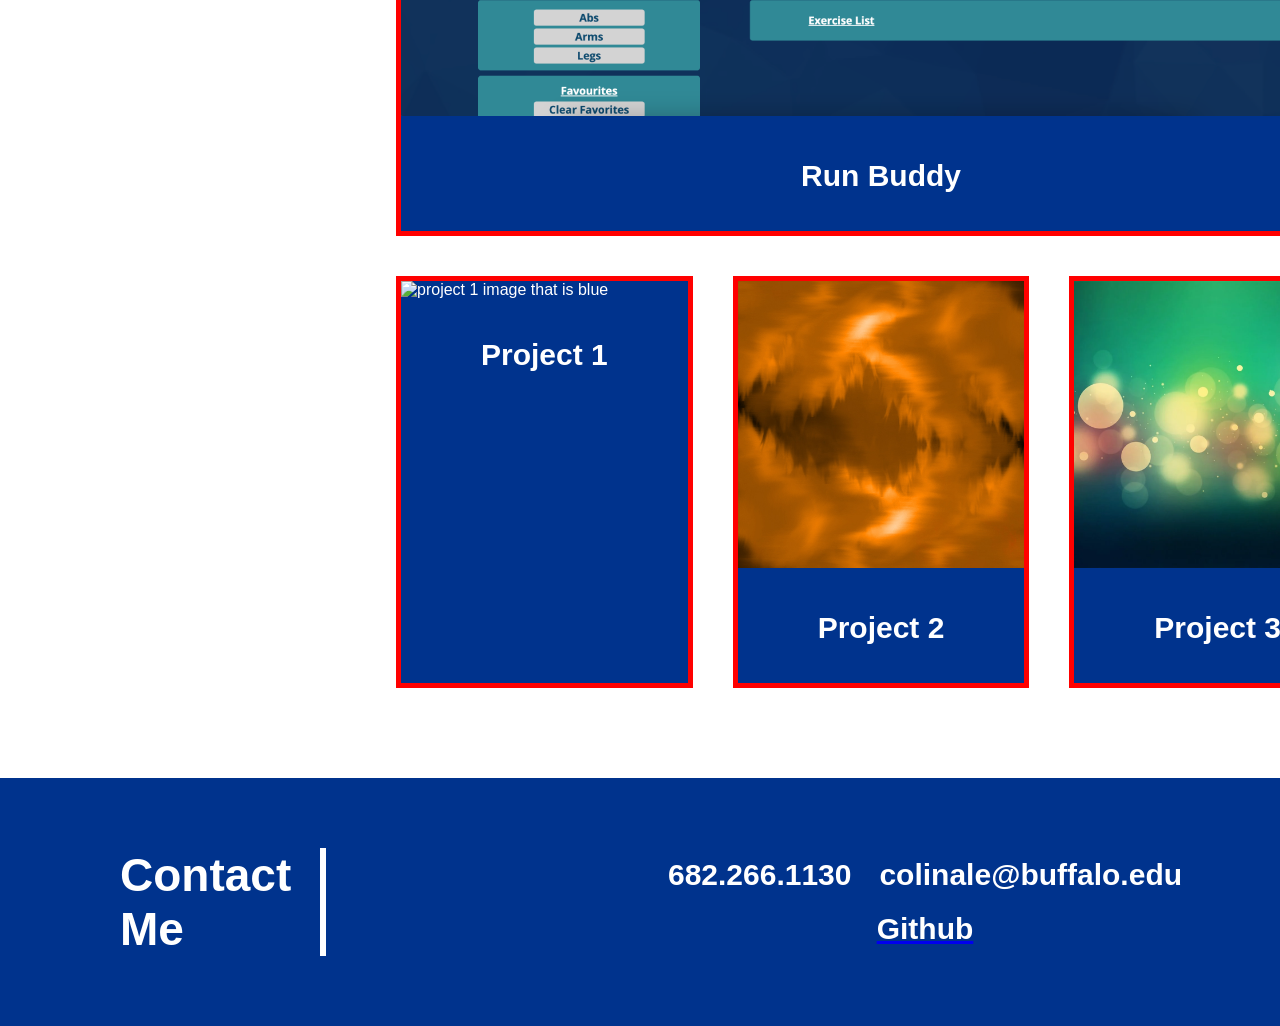
==== commit 799b8ebe: "added project 1" ====
--- a/index.html
+++ b/index.html
@@ -54,7 +54,7 @@
 
       <div class="players">
         <article class="background-image">
-          <a href="https://github.com/colinale/run-buddy"><img src="./assets/Images/run-buddy.jpg"></a> 
+          <a href="https://colinale.github.io/Workout-Zen/"><img src="./assets/Images/workout-zen.png" width="960px" height="480px"></a> 
             <div alt="run buddy project"></div>
           <div class="player-bio">
             <h3 class="player-name">Run Buddy</h3>
